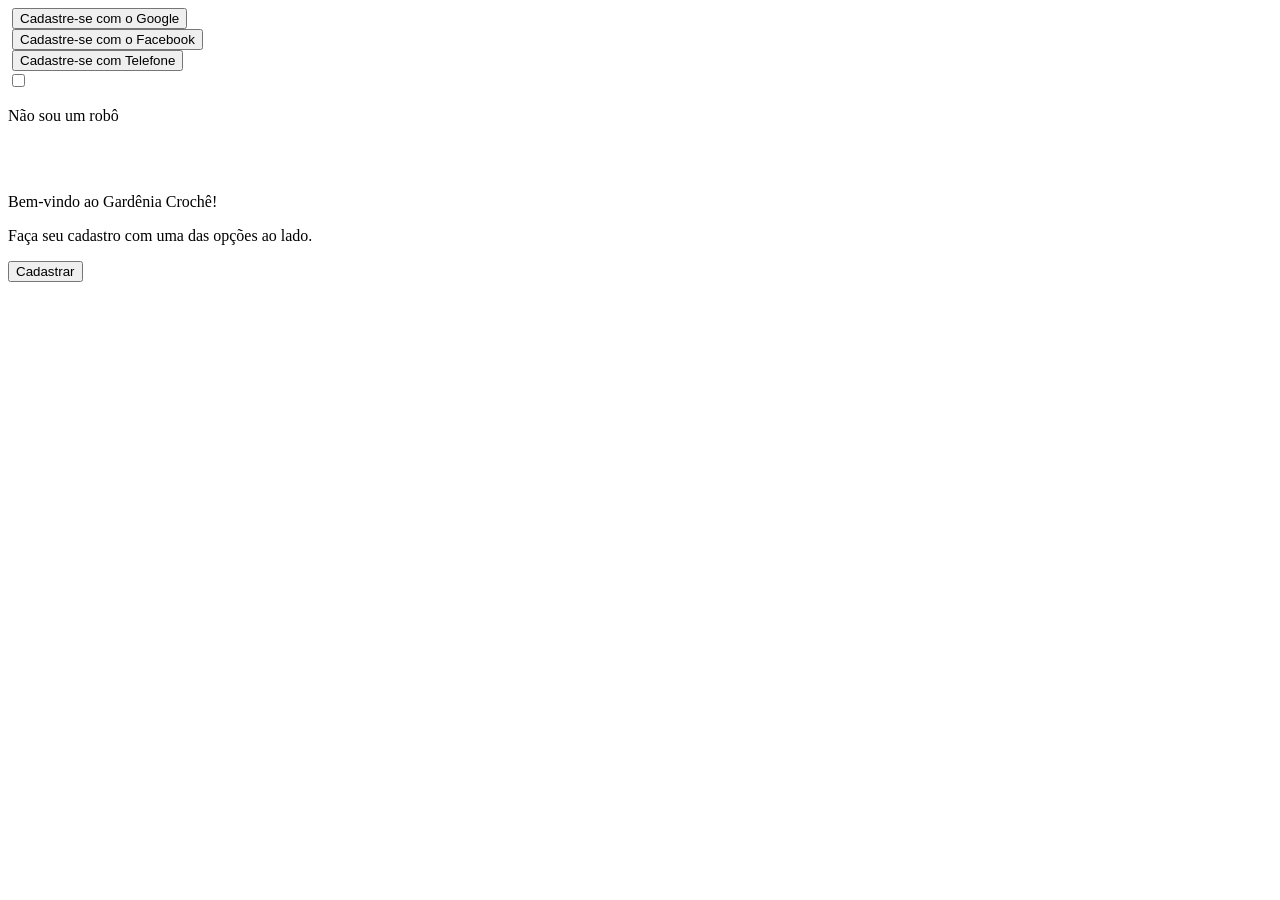
==== Cadastro/index.html @ c5859c59 "Adicionando o HTML Cadastro" ====
<!DOCTYPE html>
<html lang="en">
<head>
    <meta charset="UTF-8">
    <meta name="viewport" content="width=device-width, initial-scale=1.0">
    <title>Cadastro</title>
</head>
<body>
    <main>
        <aside class="lado-esquerdo">
            <form action="" class="cadastro-google">
                <div class="google">
                    <img src="" alt="" class="google-img">
                    <button type="button" class="texto-subtitulo"> Cadastre-se com o Google</button>
                </div>
            </form>

            <form action="" class="cadastro-facebook">
                <div class="facebook">
                    <img src="" alt="" class="facebook-img">
                    <button type="button" class="texto-subtitulo"> Cadastre-se com o Facebook</button>
                </div>
            </form>

            <form action="" class="cadastro-telefone">
                <div class="telefone">
                    <img src="" alt="" class="telefone-img">
                    <button type="button" class="texto-subtitulo"> Cadastre-se com Telefone</button>
                </div>
            </form>

            <div class="linha-divisoria"></div>
            <div class="nao-sou-robo">
                <input type="checkbox" class="checkbox-robo">
                <p class="texto-subtitulo">Não sou um robô</p>
                <img src="" alt="" class="robo-img">
            </div>
        </aside>
        <aside class="lado-direito">
            <section class="gardenia-bemvindo">
                <img src="" alt="" class="gardenia-img">
                <div class="gardenia-textos">
                    <p class="texto-titulo">Bem-vindo ao Gardênia Crochê!</p>
                    <p class="texto-pequeno">Faça seu cadastro com uma das opções ao lado.</p>
                </div>
                <button type="button" class="gardenia-botao"> Cadastrar </button>
            </section>
        </aside>
    </main>
</body>
</html>
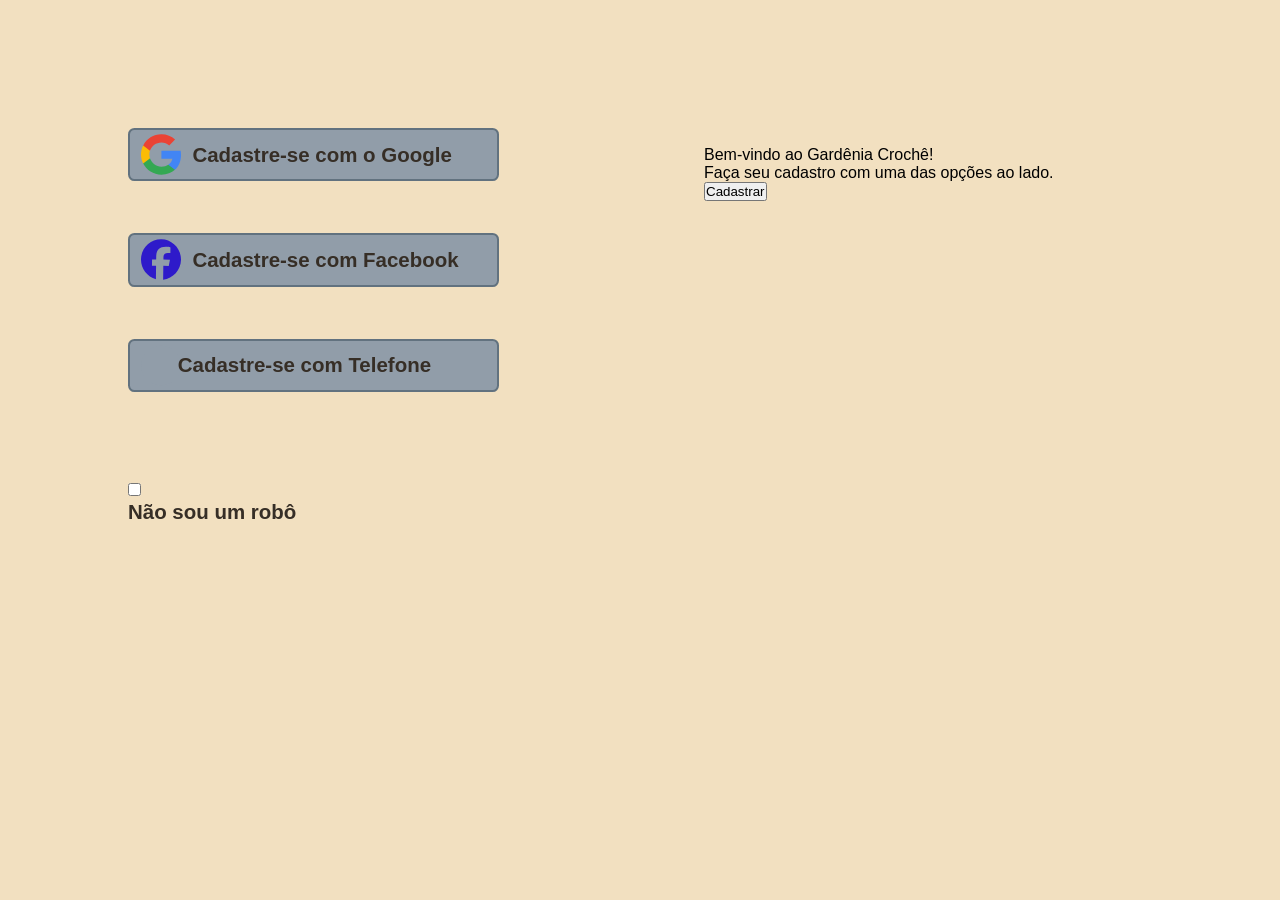
==== commit 0f5ea5fa: "Css iniciado :hammer:" ====
--- a/Cadastro/index.html
+++ b/Cadastro/index.html
@@ -4,29 +4,42 @@
     <meta charset="UTF-8">
     <meta name="viewport" content="width=device-width, initial-scale=1.0">
     <title>Cadastro</title>
+    <link rel="stylesheet" href="assets/css/styleGlobal.css">
+    <link rel="stylesheet" href="assets/css/styleCadastro.css">
+    <script src="assets/js/script.js" defer></script>
 </head>
 <body>
     <main>
         <aside class="lado-esquerdo">
-            <form action="" class="cadastro-google">
-                <div class="google">
-                    <img src="" alt="" class="google-img">
-                    <button type="button" class="texto-subtitulo"> Cadastre-se com o Google</button>
-                </div>
+            <form action="" class="cadastro cadastro-google">
+                <!-- <div class="google"> -->
+                    <!-- <div class="google-img"></div> -->
+                <button type="button" class="cadastro-botao" id="botao-google"> 
+                <img src="../Cadastro/assets/img/svg/google.svg" alt="" class="img google-img">
+                <p class="texto-subtitulo">Cadastre-se com o Google</p>
+                </button>
+                <!-- </div> -->
             </form>
 
-            <form action="" class="cadastro-facebook">
-                <div class="facebook">
-                    <img src="" alt="" class="facebook-img">
-                    <button type="button" class="texto-subtitulo"> Cadastre-se com o Facebook</button>
-                </div>
+            <form action="" class="cadastro cadastro-facebook">
+                <!-- <div class="facebook"> -->
+                    <!-- <div class="facebook-img"></div> -->
+                <button type="submit" class="cadastro-botao" id="botao-facebook"> 
+                <img src="../Cadastro/assets/img/svg/facebook.svg" alt="" class="img facebook-img">
+                <p class="texto-subtitulo">Cadastre-se com Facebook</p>
+                </button>
+                <!-- </div> -->
             </form>
 
-            <form action="" class="cadastro-telefone">
-                <div class="telefone">
-                    <img src="" alt="" class="telefone-img">
-                    <button type="button" class="texto-subtitulo"> Cadastre-se com Telefone</button>
-                </div>
+            <form action="" class="cadastro cadastro-telefone">
+                <!-- <div class="telefone"> -->
+                    <!-- <div class="telefone-img"></div> -->
+                <button type="button" class="cadastro-botao" id="telefone"> 
+                <img src="../Cadastro/assets/img/svg/teste.svg" alt="" class="img telefone-img" >
+                <img src="assets/img/svg/teste2.svg" alt="" class="img img-telefone" id="display-none">
+                <p class="texto-subtitulo">Cadastre-se com Telefone</p>
+                </button>
+                <!-- </div> -->
             </form>
 
             <div class="linha-divisoria"></div>
@@ -34,11 +47,13 @@
                 <input type="checkbox" class="checkbox-robo">
                 <p class="texto-subtitulo">Não sou um robô</p>
                 <img src="" alt="" class="robo-img">
+                <!-- <div class="robo-img"></div> -->
             </div>
         </aside>
         <aside class="lado-direito">
             <section class="gardenia-bemvindo">
                 <img src="" alt="" class="gardenia-img">
+                <!-- <div class="gardenia-img"></div> -->
                 <div class="gardenia-textos">
                     <p class="texto-titulo">Bem-vindo ao Gardênia Crochê!</p>
                     <p class="texto-pequeno">Faça seu cadastro com uma das opções ao lado.</p>
--- a/Cadastro/assets/css/styleGlobal.css
+++ b/Cadastro/assets/css/styleGlobal.css
@@ -0,0 +1,31 @@
+@import url('https://fonts.googleapis.com/css2?family=Lobster&display=swap');
+@import url('https://fonts.googleapis.com/css2?family=Poppins:ital,wght@0,100;0,200;0,300;0,400;0,500;0,600;0,700;0,800;0,900;1,100;1,200;1,300;1,400;1,500;1,600;1,700;1,800;1,900&display=swap');
+@import url('https://fonts.googleapis.com/css2?family=Inter:ital,opsz,wght@0,14..32,100..900;1,14..32,100..900&display=swap');
+
+:root
+{
+    --cinza-azuladoRGB:98, 114, 127;
+    --borda-azul-escura: #444F58;
+    --marrom: #362e26;
+    --cinza-azulado: #62727F;
+    --cinza-claro-azulado: #919DA9;
+    --bege-claro: #F2E0C0;
+    --cinza-branco: #D9D9D9;
+    --vermelho-escuro: #BF0D03;
+    --Poppins: "Poppins", sans-serif;
+    --Lobster: "Lobster", sans-serif;
+    --Inter:   "Inter", sans-serif;
+}
+
+*
+{
+    box-sizing: border-box;
+    padding: 0;
+    margin: 0;
+    font-family: "Noto Sans", sans-serif;
+}
+
+html
+{
+    scroll-behavior: smooth;
+}
--- a/Cadastro/assets/css/styleCadastro.css
+++ b/Cadastro/assets/css/styleCadastro.css
@@ -0,0 +1,75 @@
+
+body
+{
+    background-color: var(--bege-claro);
+
+}
+main
+{
+    display: grid;
+    grid-template-columns: 1fr 1fr;
+    /* justify-content: center;
+    align-items: center; */
+    margin: 10%;
+}
+
+.lado-esquerdo
+{
+    width: 45vw;
+    display: flex;
+    flex-direction: column;
+    gap: 3vw;
+}
+
+.texto-subtitulo
+{
+    font-family: var(--Poppins);
+    /* font-size: 1.5vw; */
+    font-size: clamp(1.5vw, 1.6vw, 1.8rem);
+    color: var(--marrom);
+    font-weight: 800;
+    white-space: nowrap;
+    /* padding: 0 2vw; */
+}
+
+.cadastro
+{
+    width: 29vw;
+    /* background-color: black; */
+}
+
+.cadastro-botao
+{
+    height: 80%;
+    width: 100%;
+    display: inline-flex;
+    align-items: center;
+    
+    border-radius: .5vw;  
+    background-color: var(--cinza-claro-azulado);
+    border: .2vw solid var(--cinza-azulado);
+
+}
+
+.cadastro-botao:active
+{
+    background-color: #7F8A94;
+
+}
+
+.img
+{
+    height: 100%;
+    width: 11%;
+    margin: 3%;
+}
+
+
+.telefone-img
+{
+    margin-right: -1%;
+}
+#display-none
+{
+    display: none;
+}
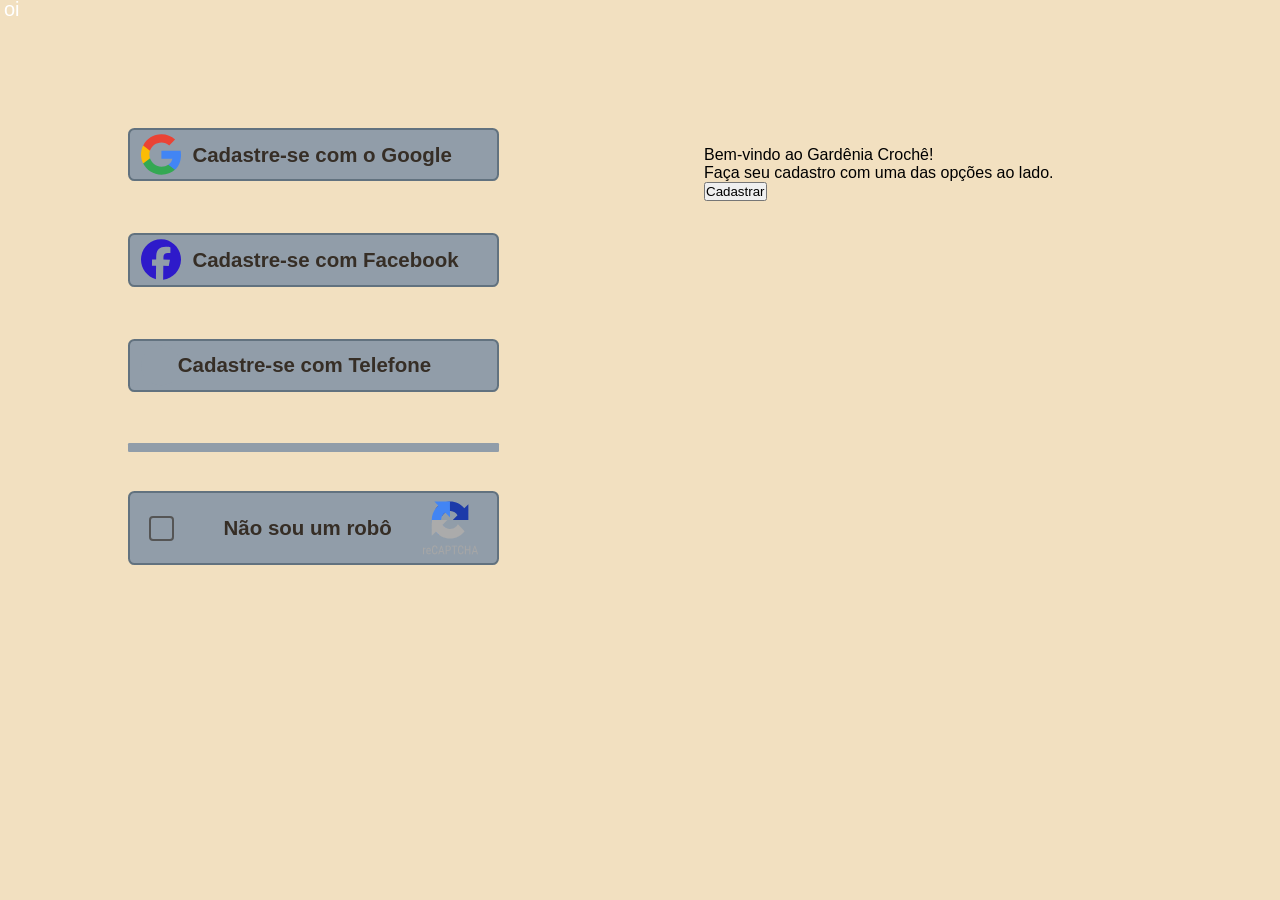
==== commit f948250a: "Home atualizado :hammer:" ====
--- a/Cadastro/index.html
+++ b/Cadastro/index.html
@@ -14,9 +14,9 @@
             <form action="" class="cadastro cadastro-google">
                 <!-- <div class="google"> -->
                     <!-- <div class="google-img"></div> -->
-                <button type="button" class="cadastro-botao" id="botao-google"> 
+                <button type="button" class="cadastro-botao form-google" id="botao-google"> 
                 <img src="../Cadastro/assets/img/svg/google.svg" alt="" class="img google-img">
-                <p class="texto-subtitulo">Cadastre-se com o Google</p>
+                <h2 class="texto-subtitulo">Cadastre-se com o Google</h2>
                 </button>
                 <!-- </div> -->
             </form>
@@ -24,31 +24,32 @@
             <form action="" class="cadastro cadastro-facebook">
                 <!-- <div class="facebook"> -->
                     <!-- <div class="facebook-img"></div> -->
-                <button type="submit" class="cadastro-botao" id="botao-facebook"> 
+                <button type="submit" class="cadastro-botao form-facebook" id="botao-facebook"> 
                 <img src="../Cadastro/assets/img/svg/facebook.svg" alt="" class="img facebook-img">
-                <p class="texto-subtitulo">Cadastre-se com Facebook</p>
+                <h2 class="texto-subtitulo">Cadastre-se com Facebook</h2>
                 </button>
                 <!-- </div> -->
             </form>
 
             <form action="" class="cadastro cadastro-telefone">
                 <!-- <div class="telefone"> -->
-                    <!-- <div class="telefone-img"></div> -->
-                <button type="button" class="cadastro-botao" id="telefone"> 
+                <!-- <div class="telefone-img"></div> -->
+                <button type="button" class="cadastro-botao form-telefone" id="telefone"> 
                 <img src="../Cadastro/assets/img/svg/teste.svg" alt="" class="img telefone-img" >
                 <img src="assets/img/svg/teste2.svg" alt="" class="img img-telefone" id="display-none">
-                <p class="texto-subtitulo">Cadastre-se com Telefone</p>
+                <h2 class="texto-subtitulo">Cadastre-se com Telefone</h2>
                 </button>
                 <!-- </div> -->
             </form>
 
             <div class="linha-divisoria"></div>
-            <div class="nao-sou-robo">
+            <form action="" class="cadastro nao-sou-robo">
+                <button class="cadastro-botao form-robo">
                 <input type="checkbox" class="checkbox-robo">
-                <p class="texto-subtitulo">Não sou um robô</p>
-                <img src="" alt="" class="robo-img">
-                <!-- <div class="robo-img"></div> -->
-            </div>
+                <h2 class="texto-subtitulo">Não sou um robô</h2>
+                <img src="../Cadastro/assets/img/svg/logos_recaptcha.svg" alt="" class="img robo-img">
+                </button>
+            </form>
         </aside>
         <aside class="lado-direito">
             <section class="gardenia-bemvindo">
--- a/Cadastro/assets/css/styleCadastro.css
+++ b/Cadastro/assets/css/styleCadastro.css
@@ -8,8 +8,6 @@
 {
     display: grid;
     grid-template-columns: 1fr 1fr;
-    /* justify-content: center;
-    align-items: center; */
     margin: 10%;
 }
 
@@ -19,17 +17,18 @@
     display: flex;
     flex-direction: column;
     gap: 3vw;
+
+    align-items: center;
+    padding-right: 16vw;
 }
 
 .texto-subtitulo
 {
     font-family: var(--Poppins);
-    /* font-size: 1.5vw; */
     font-size: clamp(1.5vw, 1.6vw, 1.8rem);
     color: var(--marrom);
     font-weight: 800;
     white-space: nowrap;
-    /* padding: 0 2vw; */
 }
 
 .cadastro
@@ -69,7 +68,66 @@
 {
     margin-right: -1%;
 }
+
 #display-none
 {
     display: none;
 }
+
+.linha-divisoria
+{
+    display: flex;
+    width: 100%;
+    height: clamp(1vh, .7vw, 2vh);
+    background-color: var(--cinza-claro-azulado);
+    border-radius: .1vw;
+}
+
+.nao-sou-robo
+{
+
+}
+.form-robo
+{
+    display: inline-flex;
+    justify-content: center;
+    align-items: center;
+    text-align: center;
+    gap: 1vw;
+}
+
+.checkbox-robo
+{
+  margin-right: 10%;
+  width: 25px;
+  height: 25px;
+  cursor: pointer;
+
+  appearance: none;
+  border: 2px solid #555;
+  border-radius: 4px;
+}
+
+.checkbox-robo:checked
+{
+  background: #4caf50;
+  position: relative;
+}
+
+.checkbox-robo::after
+{
+  content: "oi";
+  color: white;
+  font-size: 20px;
+  position: absolute;
+  left: 4px;
+  top: -2px;
+}
+
+.robo-img
+{
+    width: 15%;
+    height: 90%;
+    margin: 5% 0% 5% 5%;
+}
+
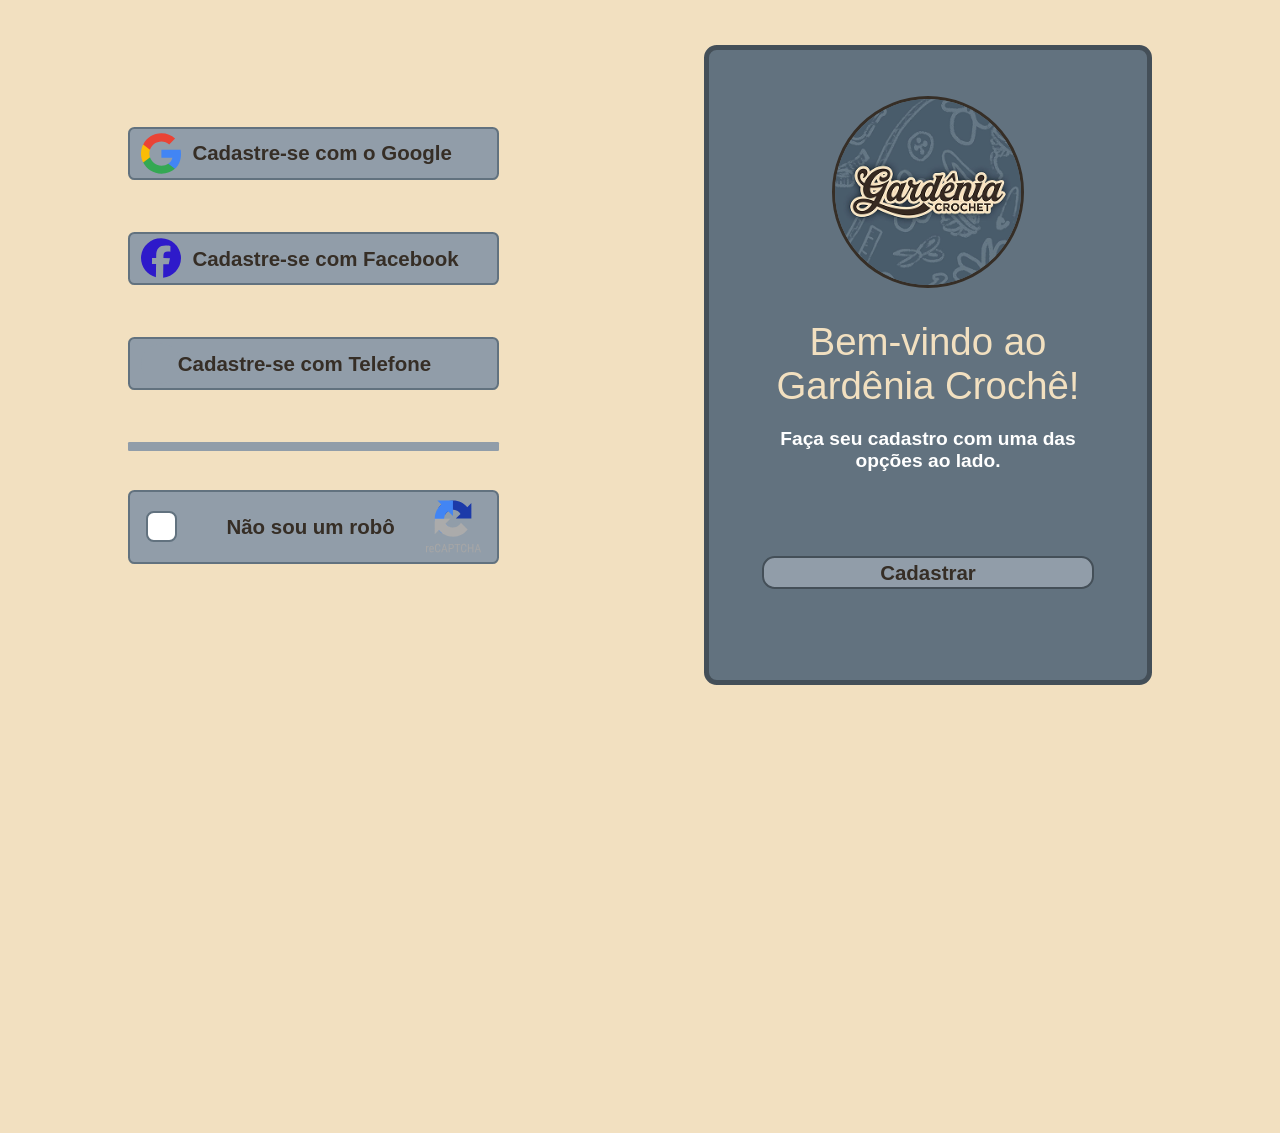
==== commit cb9f9996: ":check: HTML e CSS concluidos! :check:" ====
--- a/Cadastro/index.html
+++ b/Cadastro/index.html
@@ -16,7 +16,7 @@
                     <!-- <div class="google-img"></div> -->
                 <button type="button" class="cadastro-botao form-google" id="botao-google"> 
                 <img src="../Cadastro/assets/img/svg/google.svg" alt="" class="img google-img">
-                <h2 class="texto-subtitulo">Cadastre-se com o Google</h2>
+                <h2 class="texto-botao">Cadastre-se com o Google</h2>
                 </button>
                 <!-- </div> -->
             </form>
@@ -26,7 +26,7 @@
                     <!-- <div class="facebook-img"></div> -->
                 <button type="submit" class="cadastro-botao form-facebook" id="botao-facebook"> 
                 <img src="../Cadastro/assets/img/svg/facebook.svg" alt="" class="img facebook-img">
-                <h2 class="texto-subtitulo">Cadastre-se com Facebook</h2>
+                <h2 class="texto-botao">Cadastre-se com Facebook</h2>
                 </button>
                 <!-- </div> -->
             </form>
@@ -37,7 +37,7 @@
                 <button type="button" class="cadastro-botao form-telefone" id="telefone"> 
                 <img src="../Cadastro/assets/img/svg/teste.svg" alt="" class="img telefone-img" >
                 <img src="assets/img/svg/teste2.svg" alt="" class="img img-telefone" id="display-none">
-                <h2 class="texto-subtitulo">Cadastre-se com Telefone</h2>
+                <h2 class="texto-botao">Cadastre-se com Telefone</h2>
                 </button>
                 <!-- </div> -->
             </form>
@@ -46,20 +46,20 @@
             <form action="" class="cadastro nao-sou-robo">
                 <button class="cadastro-botao form-robo">
                 <input type="checkbox" class="checkbox-robo">
-                <h2 class="texto-subtitulo">Não sou um robô</h2>
+                <h2 class="texto-botao">Não sou um robô</h2>
                 <img src="../Cadastro/assets/img/svg/logos_recaptcha.svg" alt="" class="img robo-img">
                 </button>
             </form>
         </aside>
         <aside class="lado-direito">
             <section class="gardenia-bemvindo">
-                <img src="" alt="" class="gardenia-img">
+                <img src="assets/img/png/logoGardenia.png" alt="" class="gardenia-img">
                 <!-- <div class="gardenia-img"></div> -->
                 <div class="gardenia-textos">
-                    <p class="texto-titulo">Bem-vindo ao Gardênia Crochê!</p>
-                    <p class="texto-pequeno">Faça seu cadastro com uma das opções ao lado.</p>
+                    <h1 class="texto-titulo">Bem-vindo ao<br>Gardênia Crochê!</h1>
+                    <h2 class="texto-pequeno">Faça seu cadastro com uma das<br>opções ao lado.</h2>
                 </div>
-                <button type="button" class="gardenia-botao"> Cadastrar </button>
+                <button type="button" class="gardenia-botao texto-botao"> Cadastrar </button>
             </section>
         </aside>
     </main>
--- a/Cadastro/assets/css/styleGlobal.css
+++ b/Cadastro/assets/css/styleGlobal.css
@@ -4,6 +4,7 @@
 
 :root
 {
+    --branco: #ffff;
     --cinza-azuladoRGB:98, 114, 127;
     --borda-azul-escura: #444F58;
     --marrom: #362e26;
--- a/Cadastro/assets/css/styleCadastro.css
+++ b/Cadastro/assets/css/styleCadastro.css
@@ -8,7 +8,8 @@
 {
     display: grid;
     grid-template-columns: 1fr 1fr;
-    margin: 10%;
+    /* margin: 10%; */
+    margin: 0 10%;
 }
 
 .lado-esquerdo
@@ -19,10 +20,11 @@
     gap: 3vw;
 
     align-items: center;
+    margin-top: 22%;
     padding-right: 16vw;
 }
 
-.texto-subtitulo
+.texto-botao
 {
     font-family: var(--Poppins);
     font-size: clamp(1.5vw, 1.6vw, 1.8rem);
@@ -96,32 +98,47 @@
     gap: 1vw;
 }
 
+/* Parte do Input:checkbox */
+
 .checkbox-robo
 {
   margin-right: 10%;
-  width: 25px;
-  height: 25px;
+  width: 2.4vw;
+  height: clamp(1rem, 2.4vw ,3rem);
+
   cursor: pointer;
 
   appearance: none;
-  border: 2px solid #555;
-  border-radius: 4px;
+
+  border: .2vw solid var(--cinza-azulado);
+  background-color: #FFFF;
+  border-radius: .6vw;
 }
 
 .checkbox-robo:checked
 {
-  background: #4caf50;
-  position: relative;
+  /* background: #4caf50; */
+  /* position: relative; */
+
+  position: static;
+
+  background-image: url(../img/svg/check.svg);
+  /* background-size: cover; */
+  background-size: 2vw;
+  background-repeat: no-repeat;
+  background-position: center;
+  
+
 }
 
 .checkbox-robo::after
 {
-  content: "oi";
+  /* content: "oi";
   color: white;
   font-size: 20px;
   position: absolute;
   left: 4px;
-  top: -2px;
+  top: -2px; */
 }
 
 .robo-img
@@ -131,3 +148,87 @@
     margin: 5% 0% 5% 5%;
 }
 
+.lado-direito
+{
+    margin-top: 10%;
+    margin-bottom: 100%;
+    
+    height: clamp(40vh, 50vw, 60rem);
+    width: clamp(30vw, 35vw, 50rem);
+
+    border: .4vw solid var(--borda-azul-escura);
+    border-radius: 1vw;
+    background-color: var(--cinza-azulado);
+}
+
+.gardenia-bemvindo
+{
+    display: flex;
+    flex-direction: column;
+    align-items: center;
+    justify-content: center;
+
+    width: 100%;
+    height: 100%;
+
+    gap: 2.5vw;
+    padding: 10% 10% 20% 10%;
+    /* margin-bottom: 20%; */
+
+}
+
+.gardenia-img
+{
+    margin-top: 0%;
+    width: clamp(10vw, 15vw, 20rem);
+    height: auto;
+    border-radius: 50%;
+    border: .3vw solid var(--marrom);
+}
+
+.gardenia-textos
+{
+    display: flex;
+    flex-direction: column;
+    align-items: center;
+    text-align: center;
+    gap: 1.5vw;
+    margin-bottom: 15%;
+}
+
+.texto-titulo
+{
+    font-size: clamp(2vw, 3vw, 4rem);
+    font-family: var(--Lobster);
+    font-weight: 400;
+    color: var(--bege-claro);
+}
+
+.texto-pequeno
+{
+    font-size: clamp(1vw, 1.5vw, 1.5rem);
+    font-family: var(--Poppins);
+    font-weight: 550;
+    color: var(--branco);
+}
+
+
+.gardenia-botao
+{
+    width: 95%;
+    /* height: clamp(33vh, 30vw, 50rem); */
+    /* padding: .5vh 0; */
+    padding: clamp(.3vh, .1vw, 1rem) 0;
+    
+    border-radius: 1vw;
+    border: .2vw solid var(--borda-azul-escura);
+    background-color: var(--cinza-claro-azulado);
+
+}
+
+.gardenia-botao:hover
+{
+    cursor: pointer;
+}
+
+
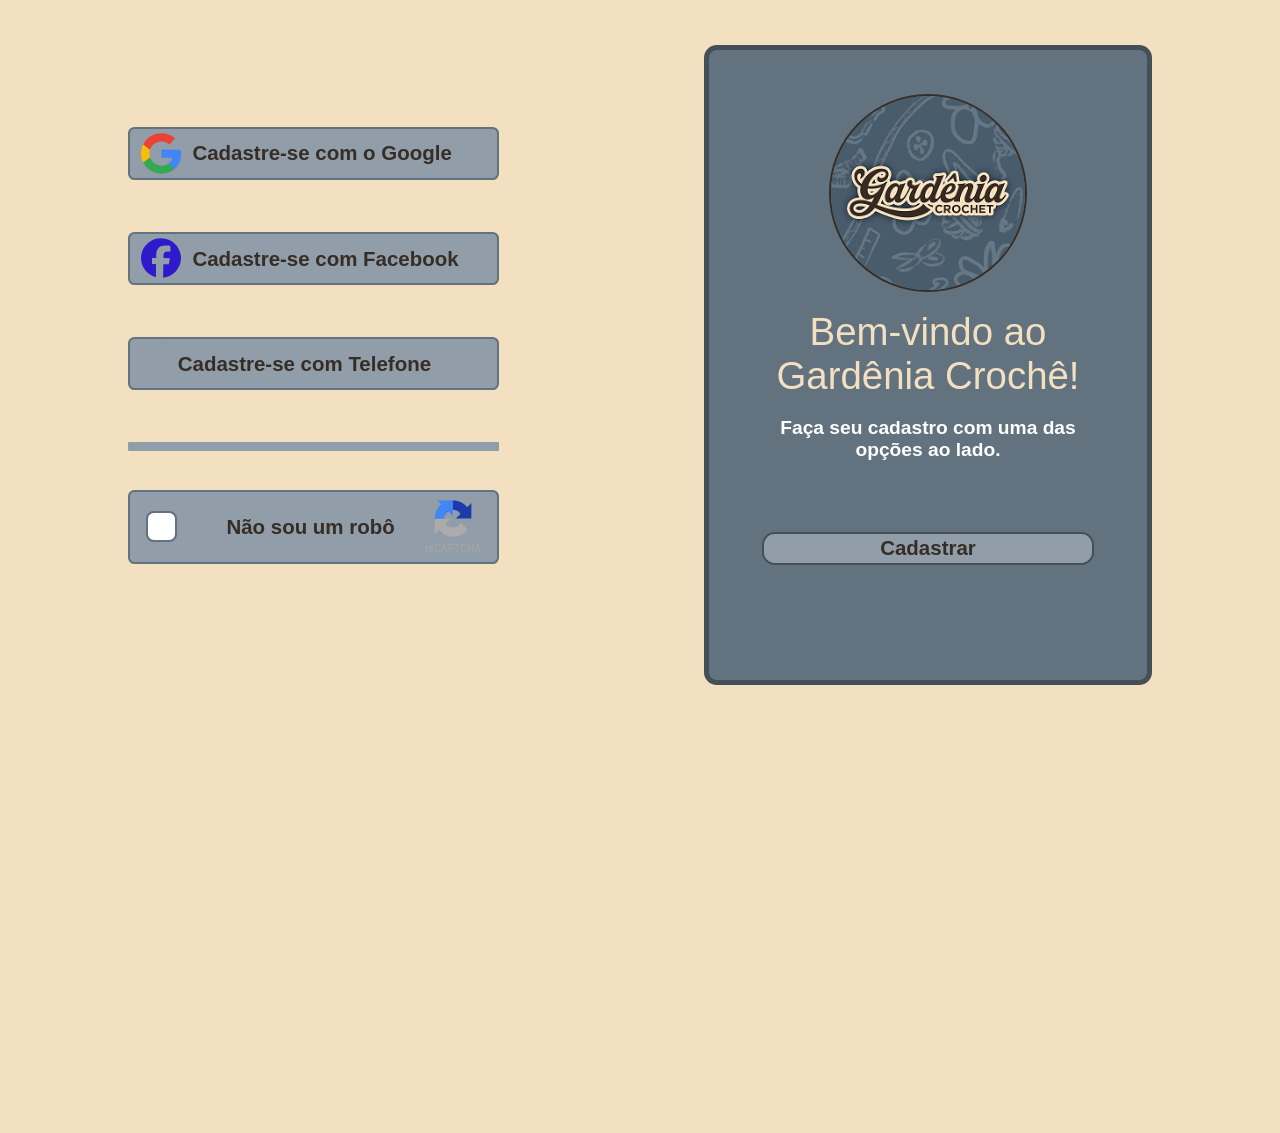
==== commit c886997a: "adicionando js ��" ====
--- a/Cadastro/index.html
+++ b/Cadastro/index.html
@@ -35,7 +35,7 @@
                 <!-- <div class="telefone"> -->
                 <!-- <div class="telefone-img"></div> -->
                 <button type="button" class="cadastro-botao form-telefone" id="telefone"> 
-                <img src="../Cadastro/assets/img/svg/teste.svg" alt="" class="img telefone-img" >
+                <img src="../Cadastro/assets/img/svg/teste.svg" alt="" class="img telefone-img" id="img1" >
                 <img src="assets/img/svg/teste2.svg" alt="" class="img img-telefone" id="display-none">
                 <h2 class="texto-botao">Cadastre-se com Telefone</h2>
                 </button>
--- a/Cadastro/assets/css/styleGlobal.css
+++ b/Cadastro/assets/css/styleGlobal.css
@@ -5,6 +5,7 @@
 :root
 {
     --branco: #ffff;
+    --botao-ativo: #7F8A94;
     --cinza-azuladoRGB:98, 114, 127;
     --borda-azul-escura: #444F58;
     --marrom: #362e26;
--- a/Cadastro/assets/css/styleCadastro.css
+++ b/Cadastro/assets/css/styleCadastro.css
@@ -54,7 +54,7 @@
 
 .cadastro-botao:active
 {
-    background-color: #7F8A94;
+    background-color: var(--botao-ativo);
 
 }
 
@@ -103,7 +103,8 @@
 .checkbox-robo
 {
   margin-right: 10%;
-  width: 2.4vw;
+  /* width: 2.4vw; */
+  width: clamp(1rem, 2.4vw, 3rem);
   height: clamp(1rem, 2.4vw ,3rem);
 
   cursor: pointer;
@@ -131,16 +132,6 @@
 
 }
 
-.checkbox-robo::after
-{
-  /* content: "oi";
-  color: white;
-  font-size: 20px;
-  position: absolute;
-  left: 4px;
-  top: -2px; */
-}
-
 .robo-img
 {
     width: 15%;
@@ -166,12 +157,12 @@
     display: flex;
     flex-direction: column;
     align-items: center;
-    justify-content: center;
+    /* justify-content: center; */
 
     width: 100%;
     height: 100%;
 
-    gap: 2.5vw;
+    gap: 1.4vw;
     padding: 10% 10% 20% 10%;
     /* margin-bottom: 20%; */
 
@@ -180,10 +171,10 @@
 .gardenia-img
 {
     margin-top: 0%;
-    width: clamp(10vw, 15vw, 20rem);
+    width: clamp(10vw, 15.5vw, 20rem);
     height: auto;
     border-radius: 50%;
-    border: .3vw solid var(--marrom);
+    border: .2vw solid var(--marrom);
 }
 
 .gardenia-textos
@@ -210,6 +201,8 @@
     font-family: var(--Poppins);
     font-weight: 550;
     color: var(--branco);
+    white-space: nowrap;
+
 }
 
 
@@ -231,4 +224,113 @@
     cursor: pointer;
 }
 
-
+.gardenia-botao:active
+{
+    background-color: var(--botao-ativo);
+}
+
+
+@media (max-width: 425px) {
+
+
+    body
+    {
+        display: flex;
+        flex-direction: column;
+        margin: 0 auto;
+    }
+    
+
+    main
+    {
+        display: flex;
+        flex-direction: column-reverse;
+        justify-content: center;
+        align-items: center;
+    }
+
+    .lado-direito
+    {
+        height: 50%;
+        width: 80%;
+        margin-bottom: 0;
+    }
+
+    .gardenia-bemvindo
+    {
+        padding: 15% 10% 20% 10%;
+        height: 100%;
+        gap: 2vw;
+    }
+
+    .gardenia-img
+    {
+        width: 55%;
+
+    }
+
+    .gardenia-textos
+    {
+        gap: 3vw;
+    }
+
+    .texto-titulo
+    {
+        font-size: clamp(2vw, 5.2vw, 4rem);
+    }
+
+    .texto-pequeno
+    {
+        font-size: 85%;
+    }
+
+    .gardenia-botao
+    {
+        width: 100%;
+        padding: clamp(.1vh, .3w, 1rem) 0;
+    }
+    
+
+
+    .lado-esquerdo
+    {
+        padding: 0;
+        margin: 0;
+        margin-top: 10%;
+        width: 60vw;
+        gap: 2vw;
+
+
+    }
+
+    .cadastro
+    {
+        /* width: 44vw; */
+        width: 80%;
+        height: clamp(5vh, 15vw, 30rem);
+    }
+
+    .img
+    {
+        width: 15%;
+        margin: 0 2%;
+    }
+
+    .texto-botao
+    {
+        font-size: clamp(1vw, 2.5vw, 1.8rem);
+    }
+
+    .telefone-img
+    {
+        margin-right: -3%;
+    }
+
+    .checkbox-robo
+    {
+        width:  clamp(1.2rem, 2.5vw, 5rem);
+        height: clamp(1.2rem, 2vw ,5rem);
+    }
+
+    
+}
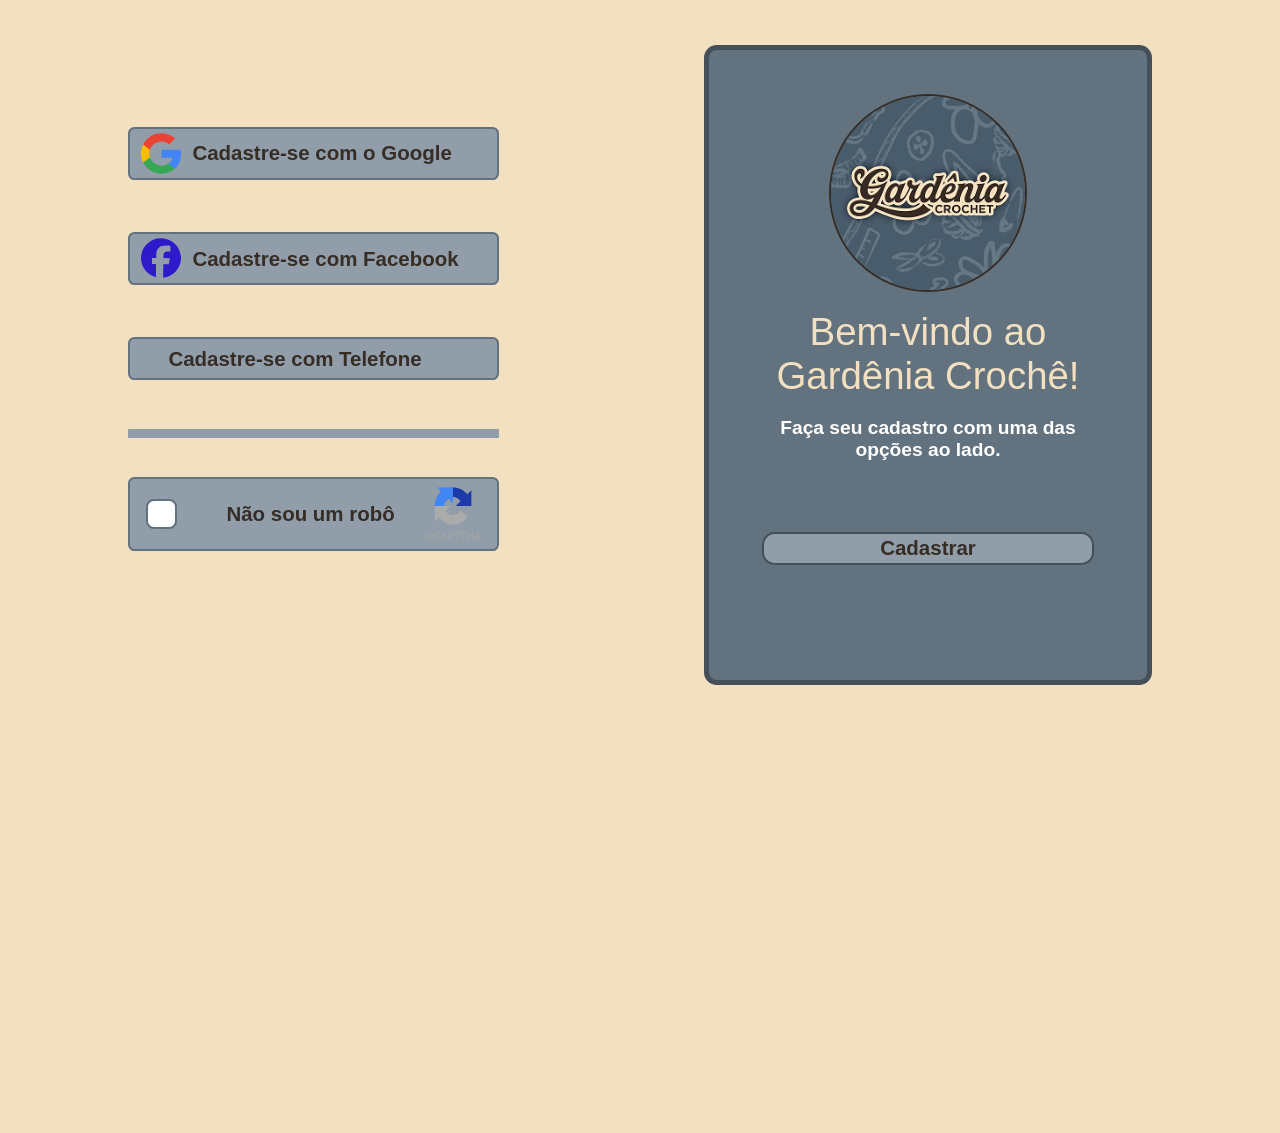
==== commit a4162765: "HTML e CSS Finalizados! :check:" ====
--- a/Cadastro/index.html
+++ b/Cadastro/index.html
@@ -35,8 +35,8 @@
                 <!-- <div class="telefone"> -->
                 <!-- <div class="telefone-img"></div> -->
                 <button type="button" class="cadastro-botao form-telefone" id="telefone"> 
-                <img src="../Cadastro/assets/img/svg/teste.svg" alt="" class="img telefone-img" id="img1" >
-                <img src="assets/img/svg/teste2.svg" alt="" class="img img-telefone" id="display-none">
+                <!-- <img src="../Cadastro/assets/img/svg/teste.svg" alt="" class="img telefone-img" id="img1" >
+                <img src="assets/img/svg/teste2.svg" alt="" class="img img-telefone" id="display-none"> -->
                 <h2 class="texto-botao">Cadastre-se com Telefone</h2>
                 </button>
                 <!-- </div> -->
--- a/Cadastro/assets/css/styleCadastro.css
+++ b/Cadastro/assets/css/styleCadastro.css
@@ -74,6 +74,14 @@
 #display-none
 {
     display: none;
+}
+
+#telefone
+{
+    padding: 1vw;
+    text-align: center;
+    align-items: center;
+    padding-left: 3vw;
 }
 
 .linha-divisoria
@@ -222,6 +230,9 @@
 .gardenia-botao:hover
 {
     cursor: pointer;
+    background-color: transparent;
+    border: .2vw solid var(--cinza-branco);
+    color: var(--cinza-branco);
 }
 
 .gardenia-botao:active
@@ -321,6 +332,11 @@
         font-size: clamp(1vw, 2.5vw, 1.8rem);
     }
 
+    #telefone
+    {
+        padding-left: 6vw;
+    }
+
     .telefone-img
     {
         margin-right: -3%;
@@ -332,5 +348,10 @@
         height: clamp(1.2rem, 2vw ,5rem);
     }
 
+    .checkbox-robo:checked
+    {
+        background-size: 4vw;
+    }
+
     
 }
